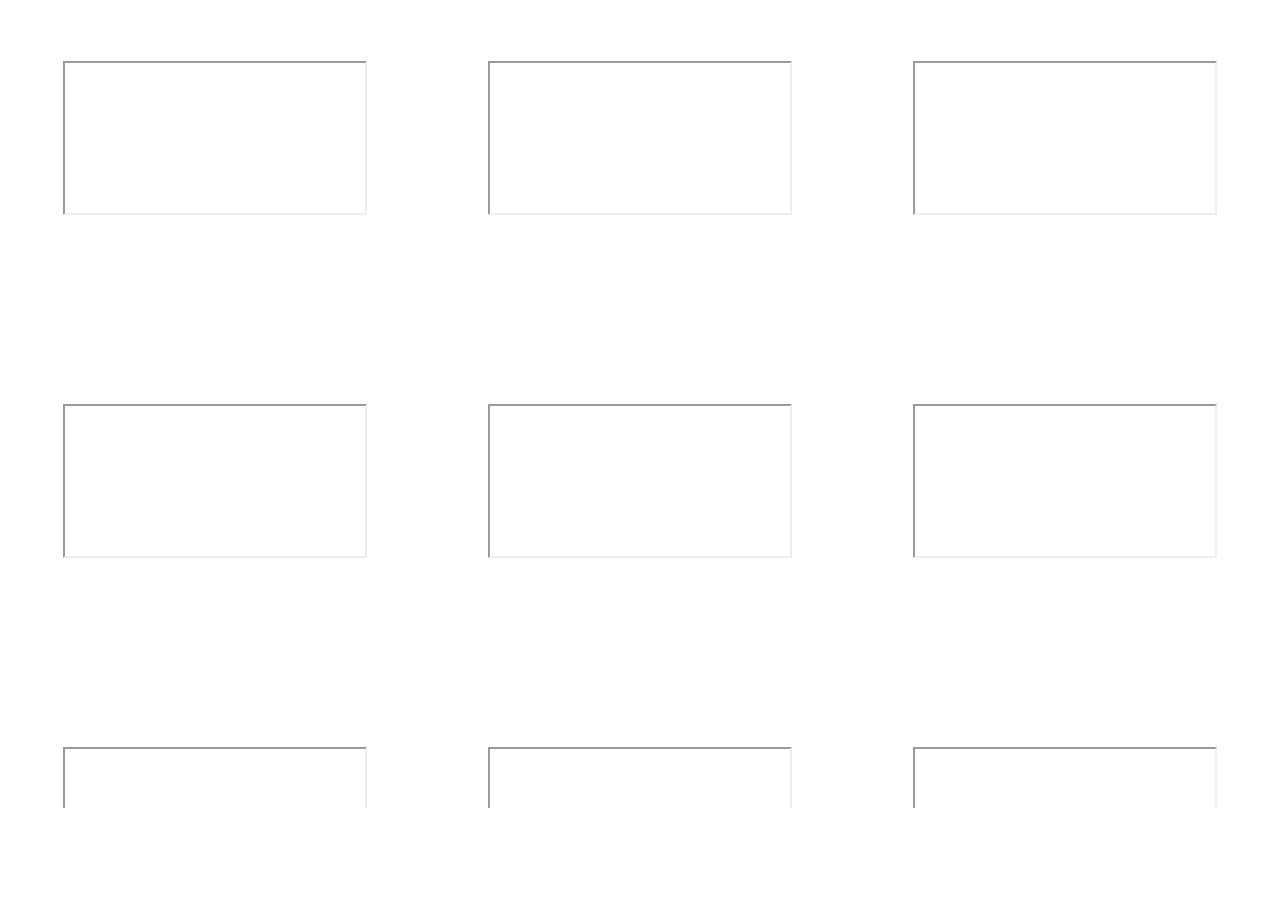
==== parttime.html @ eee161a8 "Add files via upload" ====
<!DOCTYPE html>
<html lang="en">
<head>
    <meta charset="UTF-8">
    <meta http-equiv="X-UA-Compatible" content="IE=edge">
    <meta name="viewport" content="width=device-width, initial-scale=1.0">
    <title>Document</title>
</head>
<body>
    <div id = "gridContainer" onscroll="showWebGL">
        <ul id ="grid">
        </ul>
    </div>
    <script>
            // --grid-layout-gap: 10px;
            // --grid-column-count: 3;
            // --grid-item--min-width: 200px;
            // --gap-count: calc(var(--grid-column-count) - 1);
            // --total-gap-width: calc(var(--gap-count) * var(--grid-layout-gap));
            // --grid-item--max-width: calc((100% - var(--total-gap-width)) / var(--grid-column-count));

            // display: grid;
            // grid-template-columns: repeat(auto-fill, minmax(max(var(--grid-item--min-width), var(--grid-item--max-width)), 1fr));
            // grid-gap: var(--grid-layout-gap);
        var grid = document.getElementById('grid')
        var gridContainer = document.getElementById('gridContainer')
        grid.style.cssText = 'list-style-type: none; margin: 0; padding: 0;--grid-item--max-width: calc((100% - 20px) / 3);display: grid;grid-template-columns: repeat(auto-fill, minmax(max(300px, var(--grid-item--max-width)), 1fr));grid-gap: 10px;'
        gridContainer.style.setProperty('height', '800px');
        grid.style.setProperty('height', '2500px');
        gridContainer.style.setProperty('overflow-y', 'scroll');
        var url = {
        '예지상가 2층':'https://my.matterport.com/show/?m=wWoMthPXAin',
        '예지상가 1층':'https://my.matterport.com/show/?m=6SvDwjew5Dz',
        '충남식당':'https://my.matterport.com/show/?m=Fdkb7KAjoVc',
        '주차장길+등나무골목':'https://my.matterport.com/show/?m=6tXJ32A4sut',
        '을지공예':'https://my.matterport.com/show/?m=3Yewzo9ZFLo',
        '석산정':'https://my.matterport.com/show/?m=7oxmkgFjgJg',
        '대진정밀':'https://my.matterport.com/show/?m=jzMEvuk7wQR',
        '대한스프링':'https://my.matterport.com/show/?m=8y2iCSSPhLv',
        '대영절단':'https://my.matterport.com/show/?m=gccaX7yxMAo',
        '만물사':'https://my.matterport.com/show/?m=5pRaTsm5MLa',
        '우일집':'https://my.matterport.com/show/?m=yNztpNu3Thp',
        '태성볼트':'https://my.matterport.com/show/?m=JGZiyQanJGd',
        '대림정밀':'https://my.matterport.com/show/?m=Ttsf26qsueT',
        '세운기공사':'https://my.matterport.com/show/?m=vGSpNixXkUx',
        '우주정밀':'https://my.matterport.com/show/?m=uLh6anLkdU2',
        '대동정밀':'https://my.matterport.com/show/?m=7kYrQfwcdhF',
        '선우정공':'https://my.matterport.com/show/?m=P85fYScPbXn',
        '신광알곤':'https://my.matterport.com/show/?m=P85fYScPbXn',
        '태광정밀':'https://my.matterport.com/show/?m=nhdiQaUTJee',
        '한진정밀':'https://my.matterport.com/show/?m=3g4GkEc59ZU',
        '근대정밀':'https://my.matterport.com/show/?m=M3s7YVHDysy',
        '현대정공':'https://my.matterport.com/show/?m=CrG8cTWq9eH',
        '대일로구로':'https://my.matterport.com/show/?m=PcUKE6Qai6T',
        '오성기업':'https://my.matterport.com/show/?m=PwdWVY5E5Hh',
        '호진정밀':'https://my.matterport.com/show/?m=g5FGW6PCJ2n',
        '우신정밀':'https://my.matterport.com/show/?m=15LaUcwwFqq',
        '영광주물':'https://my.matterport.com/show/?m=wcPCnsXkN1i',
        '원오정밀':'https://my.matterport.com/show/?m=pYnbiFFsuxD',
        '진성정밀':'https://my.matterport.com/show/?m=czCnv5KMKcE',
        '삼미기계':'https://my.matterport.com/show/?m=n5gfd6eo42z',
        '조선옥':'https://my.matterport.com/show/?m=uw9RJRBTanS',
        }



        var urlList = Object.values(url);
        var keyList = Object.keys(url);

        function createWebGL() {

            for (let i = 0; i < urlList.length; i++) {
                var li = document.createElement('li');
                var p = document.createElement('p');
                var ifr = document.createElement('iframe');
                p.append(keyList[i]);
                li.append(p, ifr);
                li.style.cssText = 'text-align : center; color : white;'
                ifr.style.display = 'none';
                grid.appendChild(li);
            }
            
        }
        function curtain() {
            var ifrList = document.querySelectorAll('iframe');
            var liList = document.querySelectorAll('li');
            var gridConRec = gridContainer.getBoundingClientRect();
            for (let i = 0; i < liList.length; i++) {
                var liRec = liList[i].getBoundingClientRect();
                liList[i].style.transition = 'all 0s ease';
                if (liRec.top > gridConRec.bottom || liRec.bottom < gridConRec.top) {
                }
                 else {
                    ifrList[i].setAttribute('src',urlList[i]);
                    ifrList[i].style.display = '';
                    console.log('hello')
                }
            }
        };
        
        function showWebGL() {
            createWebGL();
            curtain();
        }
        grid.addEventListener('load', showWebGL());
        gridContainer.addEventListener('scroll', function () {curtain()});


        var liList = document.querySelectorAll('li');
        var ifrList = document.querySelectorAll('iframe');
        var arr=new Array();
        liList.forEach(function(item,i){
        arr[i]=item.getBoundingClientRect().top
        });
        console.log(arr);
                var iarr=new Array();
        liList.forEach(function(item,i){
        iarr[i]=i
        });
        console.log(iarr);
        const resultArr = arr.reduce((item, index) =>{
            if (typeof item.last === 'undefined' || item.last !== index) {
                item.last = index;
                item.arr.push([]);
            }
            item.arr[item.arr.length - 1].push(index);
            return item;
        }, {arr: []}).arr;


        function multiplyAll() {
        // Only change code below this line
            let e = 0;
        for (let i = 0; i < resultArr.length; i++) {
            for (let j = 0; j < resultArr[i].length; j++) {
                
            resultArr[i][j] = iarr[e]
                if(e < iarr.length){
                    e = e+1;
                }
                
            }
        }
            console.log(resultArr)
        }
        function classDivider(){
                let e = 0;
            for (let i = 0; i < resultArr.length; i++) {
                for (let j = 0; j < resultArr[i].length; j++) {
                    resultArr[i][j] = '"'+i+'"'
                    ifrList[e].classList.add(resultArr[i][j])
                    if(e < ifrList.length){
                         e = e+1;
                    }
                }
            }
        }
        classDivider();
        console.log(ifrList);
        
    </script>
</body>
</html>
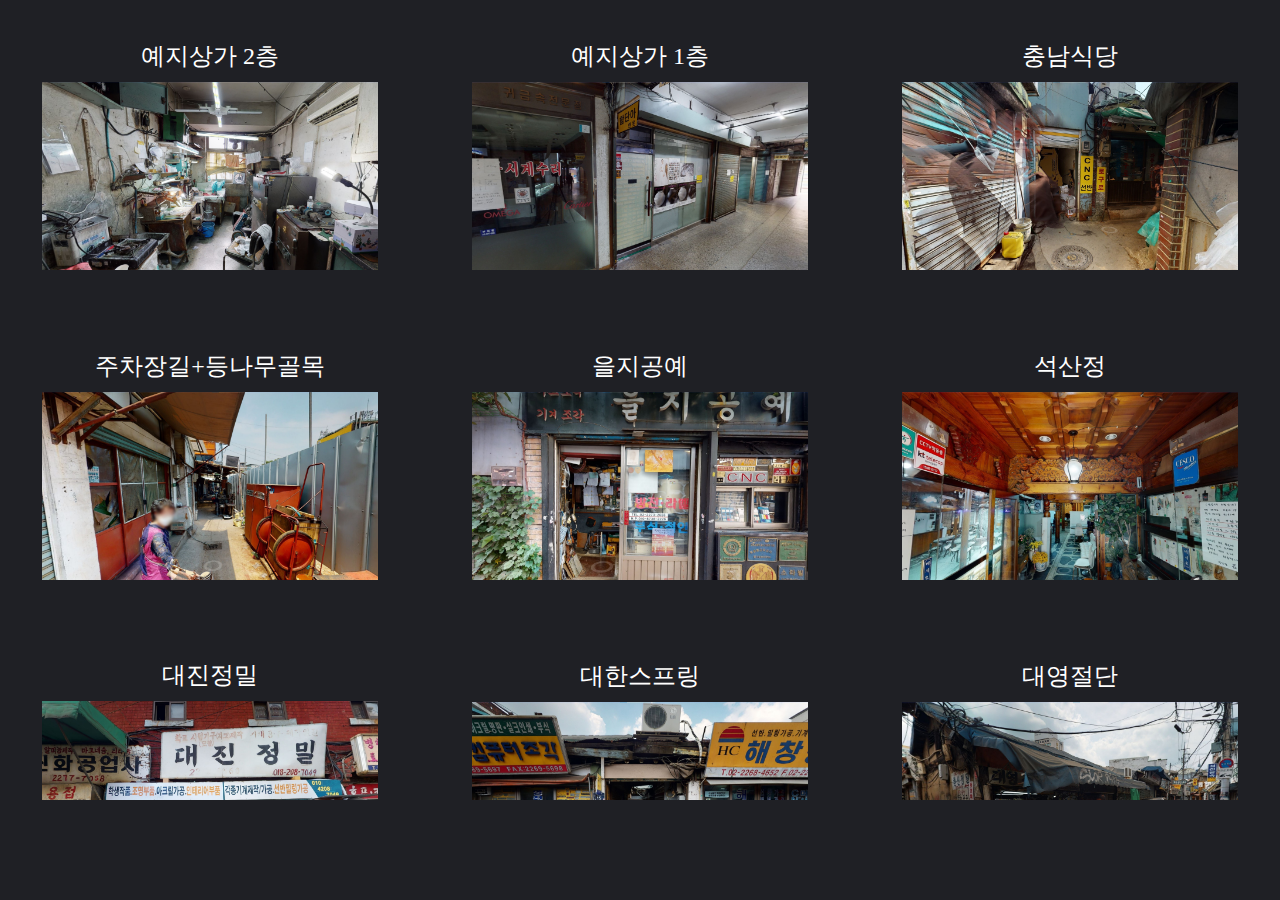
==== commit 368f347e: "Add files via upload" ====
--- a/parttime.html
+++ b/parttime.html
@@ -4,6 +4,7 @@
     <meta charset="UTF-8">
     <meta http-equiv="X-UA-Compatible" content="IE=edge">
     <meta name="viewport" content="width=device-width, initial-scale=1.0">
+    <link rel="stylesheet" href="parttime.css">
     <title>Document</title>
 </head>
 <body>
@@ -11,153 +12,18 @@
         <ul id ="grid">
         </ul>
     </div>
-    <script>
-            // --grid-layout-gap: 10px;
-            // --grid-column-count: 3;
-            // --grid-item--min-width: 200px;
-            // --gap-count: calc(var(--grid-column-count) - 1);
-            // --total-gap-width: calc(var(--gap-count) * var(--grid-layout-gap));
-            // --grid-item--max-width: calc((100% - var(--total-gap-width)) / var(--grid-column-count));
+    <div class="modalWindow_container" id="modal">
+        <div class="modalWindow">
+            <div id="title">
+                <div id="esc">
+                    <button onclick="hideModal('modal')">x</button>
+                </div>
+            </div>
+            <div id="content" class="modalContent">
 
-            // display: grid;
-            // grid-template-columns: repeat(auto-fill, minmax(max(var(--grid-item--min-width), var(--grid-item--max-width)), 1fr));
-            // grid-gap: var(--grid-layout-gap);
-        var grid = document.getElementById('grid')
-        var gridContainer = document.getElementById('gridContainer')
-        grid.style.cssText = 'list-style-type: none; margin: 0; padding: 0;--grid-item--max-width: calc((100% - 20px) / 3);display: grid;grid-template-columns: repeat(auto-fill, minmax(max(300px, var(--grid-item--max-width)), 1fr));grid-gap: 10px;'
-        gridContainer.style.setProperty('height', '800px');
-        grid.style.setProperty('height', '2500px');
-        gridContainer.style.setProperty('overflow-y', 'scroll');
-        var url = {
-        '예지상가 2층':'https://my.matterport.com/show/?m=wWoMthPXAin',
-        '예지상가 1층':'https://my.matterport.com/show/?m=6SvDwjew5Dz',
-        '충남식당':'https://my.matterport.com/show/?m=Fdkb7KAjoVc',
-        '주차장길+등나무골목':'https://my.matterport.com/show/?m=6tXJ32A4sut',
-        '을지공예':'https://my.matterport.com/show/?m=3Yewzo9ZFLo',
-        '석산정':'https://my.matterport.com/show/?m=7oxmkgFjgJg',
-        '대진정밀':'https://my.matterport.com/show/?m=jzMEvuk7wQR',
-        '대한스프링':'https://my.matterport.com/show/?m=8y2iCSSPhLv',
-        '대영절단':'https://my.matterport.com/show/?m=gccaX7yxMAo',
-        '만물사':'https://my.matterport.com/show/?m=5pRaTsm5MLa',
-        '우일집':'https://my.matterport.com/show/?m=yNztpNu3Thp',
-        '태성볼트':'https://my.matterport.com/show/?m=JGZiyQanJGd',
-        '대림정밀':'https://my.matterport.com/show/?m=Ttsf26qsueT',
-        '세운기공사':'https://my.matterport.com/show/?m=vGSpNixXkUx',
-        '우주정밀':'https://my.matterport.com/show/?m=uLh6anLkdU2',
-        '대동정밀':'https://my.matterport.com/show/?m=7kYrQfwcdhF',
-        '선우정공':'https://my.matterport.com/show/?m=P85fYScPbXn',
-        '신광알곤':'https://my.matterport.com/show/?m=P85fYScPbXn',
-        '태광정밀':'https://my.matterport.com/show/?m=nhdiQaUTJee',
-        '한진정밀':'https://my.matterport.com/show/?m=3g4GkEc59ZU',
-        '근대정밀':'https://my.matterport.com/show/?m=M3s7YVHDysy',
-        '현대정공':'https://my.matterport.com/show/?m=CrG8cTWq9eH',
-        '대일로구로':'https://my.matterport.com/show/?m=PcUKE6Qai6T',
-        '오성기업':'https://my.matterport.com/show/?m=PwdWVY5E5Hh',
-        '호진정밀':'https://my.matterport.com/show/?m=g5FGW6PCJ2n',
-        '우신정밀':'https://my.matterport.com/show/?m=15LaUcwwFqq',
-        '영광주물':'https://my.matterport.com/show/?m=wcPCnsXkN1i',
-        '원오정밀':'https://my.matterport.com/show/?m=pYnbiFFsuxD',
-        '진성정밀':'https://my.matterport.com/show/?m=czCnv5KMKcE',
-        '삼미기계':'https://my.matterport.com/show/?m=n5gfd6eo42z',
-        '조선옥':'https://my.matterport.com/show/?m=uw9RJRBTanS',
-        }
-
-
-
-        var urlList = Object.values(url);
-        var keyList = Object.keys(url);
-
-        function createWebGL() {
-
-            for (let i = 0; i < urlList.length; i++) {
-                var li = document.createElement('li');
-                var p = document.createElement('p');
-                var ifr = document.createElement('iframe');
-                p.append(keyList[i]);
-                li.append(p, ifr);
-                li.style.cssText = 'text-align : center; color : white;'
-                ifr.style.display = 'none';
-                grid.appendChild(li);
-            }
-            
-        }
-        function curtain() {
-            var ifrList = document.querySelectorAll('iframe');
-            var liList = document.querySelectorAll('li');
-            var gridConRec = gridContainer.getBoundingClientRect();
-            for (let i = 0; i < liList.length; i++) {
-                var liRec = liList[i].getBoundingClientRect();
-                liList[i].style.transition = 'all 0s ease';
-                if (liRec.top > gridConRec.bottom || liRec.bottom < gridConRec.top) {
-                }
-                 else {
-                    ifrList[i].setAttribute('src',urlList[i]);
-                    ifrList[i].style.display = '';
-                    console.log('hello')
-                }
-            }
-        };
-        
-        function showWebGL() {
-            createWebGL();
-            curtain();
-        }
-        grid.addEventListener('load', showWebGL());
-        gridContainer.addEventListener('scroll', function () {curtain()});
-
-
-        var liList = document.querySelectorAll('li');
-        var ifrList = document.querySelectorAll('iframe');
-        var arr=new Array();
-        liList.forEach(function(item,i){
-        arr[i]=item.getBoundingClientRect().top
-        });
-        console.log(arr);
-                var iarr=new Array();
-        liList.forEach(function(item,i){
-        iarr[i]=i
-        });
-        console.log(iarr);
-        const resultArr = arr.reduce((item, index) =>{
-            if (typeof item.last === 'undefined' || item.last !== index) {
-                item.last = index;
-                item.arr.push([]);
-            }
-            item.arr[item.arr.length - 1].push(index);
-            return item;
-        }, {arr: []}).arr;
-
-
-        function multiplyAll() {
-        // Only change code below this line
-            let e = 0;
-        for (let i = 0; i < resultArr.length; i++) {
-            for (let j = 0; j < resultArr[i].length; j++) {
-                
-            resultArr[i][j] = iarr[e]
-                if(e < iarr.length){
-                    e = e+1;
-                }
-                
-            }
-        }
-            console.log(resultArr)
-        }
-        function classDivider(){
-                let e = 0;
-            for (let i = 0; i < resultArr.length; i++) {
-                for (let j = 0; j < resultArr[i].length; j++) {
-                    resultArr[i][j] = '"'+i+'"'
-                    ifrList[e].classList.add(resultArr[i][j])
-                    if(e < ifrList.length){
-                         e = e+1;
-                    }
-                }
-            }
-        }
-        classDivider();
-        console.log(ifrList);
-        
-    </script>
+            </div>
+        </div>
+    </div>
+    <script src="parttime.js"></script>
 </body>
 </html>--- a/parttime.css
+++ b/parttime.css
@@ -0,0 +1,107 @@
+*{
+    margin: 0;
+    padding: 0;
+}
+body{
+    background-color: #1f2025;
+}
+#gridContainer{
+    height: 800px;
+    overflow-y: scroll;
+}
+
+#grid{
+    list-style-type: none;
+    margin: 0;
+    padding: 0;
+    --grid-item--max-width: calc((100% - 20px) / 3);
+    display: grid;grid-template-columns: repeat(auto-fill, minmax(max(300px, var(--grid-item--max-width)), 1fr));
+    grid-gap: 10px;
+    height: 2500px;
+}
+
+li{
+    display:flex;
+    flex-direction:column;
+    justify-content: center;
+    align-items: center;
+    text-align : center;
+    color : white;
+    height :300px;
+
+}
+
+img{
+    max-width:80%; max-height:80%;
+    transition: all 1s ease;
+}
+img:hover{
+    filter:brightness(50%);
+    cursor: pointer;
+}
+
+.modalWindow_container {
+    position: fixed;
+    width:100vw;
+    height:100vh;
+    background: rgba(0,0,0,0.8);
+    top: 0px;
+    left: 0px;
+    z-index: 9999;
+    transition:opacity 0.4s;
+    pointer-events:none;
+    opacity: 0;
+    perspective: 1300px;
+}
+.modalWindow {
+    width: 70vw;
+    height: 60vh;
+    box-shadow: 5px 5px 5px rgba(0,0,0,0.3);
+    position:fixed;
+    left:calc(50vw - 70vw/2);
+    top:calc(50vh - 60vh/2);
+    margin:auto;
+    display: flex;
+    flex-direction: column;
+    background:#1f2025;
+    transform-origin: 50% 50%;
+    transform-style:preserve-3d;
+}
+.modalContent {
+    font-size: 1.5rem;
+    flex-grow: 1;
+    padding: 30px;
+    padding-top: 0px;
+    color: white;
+}
+#title{
+    display: flex;
+    justify-content: center;
+    align-items: center;
+}
+iframe{
+    width: 100%;
+    height: 100%;
+    min-width: 300px;
+    min-height: 200px;
+    border: none;
+    flex-grow: 1;
+}
+p{
+    padding: 10px;
+    font-size: 1.5rem;
+}
+#title p {
+    flex-grow: 1;
+    padding: 15px 30px 15px 30px;
+}
+button{
+    background-color: transparent;
+    border: none;
+    color: white;
+    font-size: 1.5rem;
+    padding: 15px 30px 15px 30px;
+}
+button:hover{
+    cursor: pointer;
+}